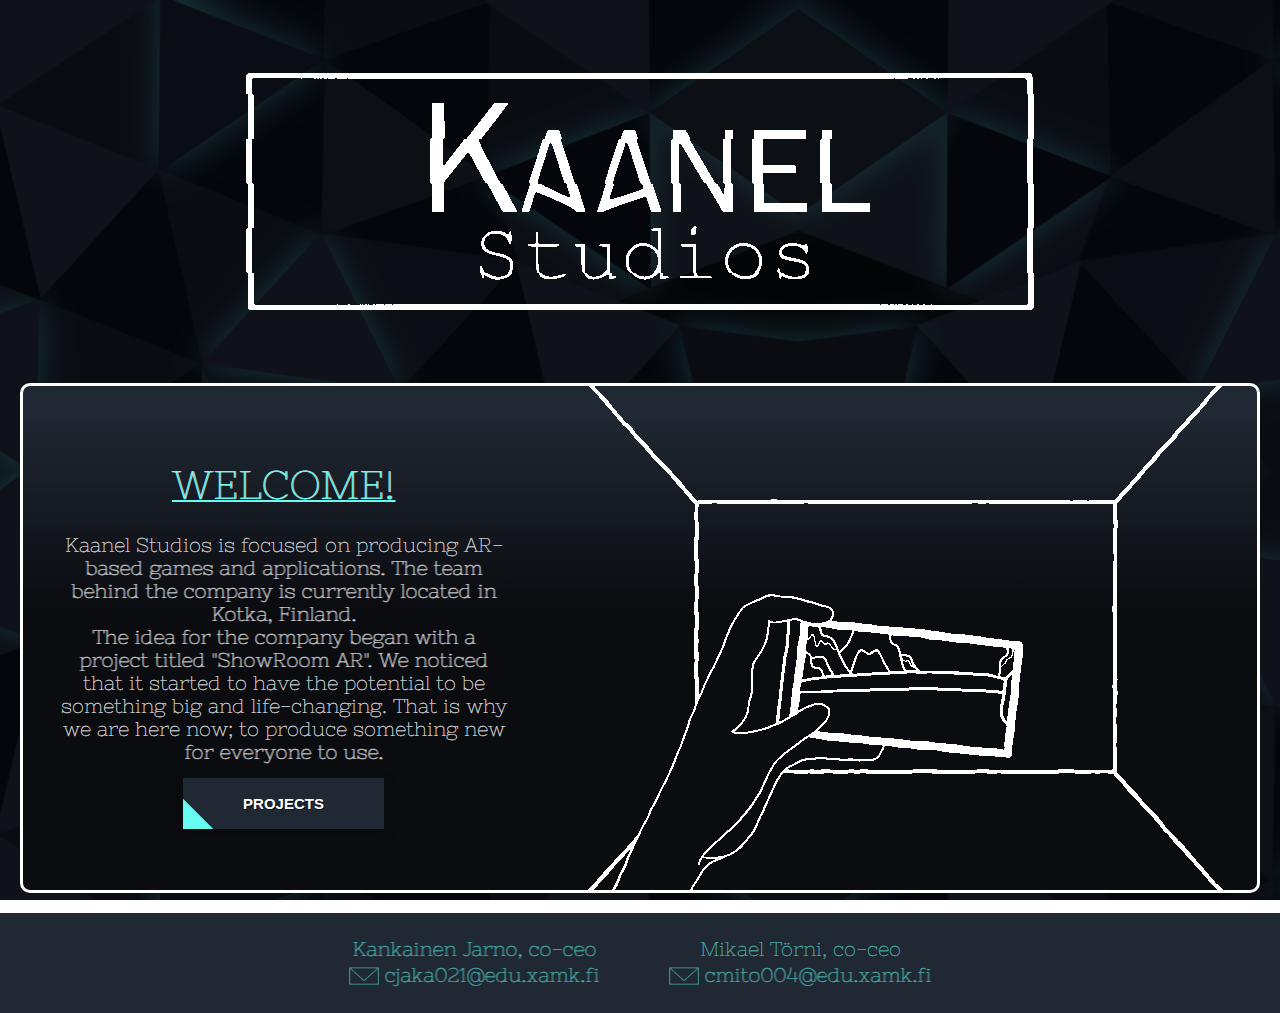
==== index.html @ 5e87549d "Initial commit" ====
<!DOCTYPE html>
<html lang="en">
<head>
    <meta charset="UTF-8">
    <meta http-equiv="X-UA-Compatible" content="IE=edge">
    <meta name="viewport" content="width=device-width, initial-scale=1.0">
    <meta http-equiv="ScreenOrientation" content="autoRotate:disabled">

    <link rel=stylesheet type="text/css" href="CSS/style.css"> 

    <title>Kaanel Studios Website</title>
</head>
<body>
    <!--Holds all site elements-->
    <div id="page-wrapper">
        <!--Holds all header elements (logo, the navigation button(s))-->
        <header id="header-wrapper">
            <!--Holds the logo image-->
            <div id="header-logo-wrapper">
                <img src="IMAGES/Company_Title_TransprntWhite.gif" alt="Company Logo" class="titleGIF">
            </div>
        </header>
        <!--Main content of the page-->
        <div id="content-wrapper">
            <div id="about-wrapper">
                <!--Short description of the company-->
                <div id="about-text-wrapper">
                    <h1>WELCOME!</h1>
                    Kaanel Studios is focused on producing AR-based games and applications. The team behind the company is currently located in Kotka, Finland.
                    <br>The idea for the company began with a project titled "ShowRoom AR". We noticed that it started to have
                    the potential to be something big and life-changing. That is why we are here now; to produce something
                    new for everyone to use.
                </div>
                <!-- Projects button, takes to overall projects page-->
                <div id="navigation-button-wrapper">
                    <nav>
                        <a href="projects.html"><button class="navigation-button"><span>PROJECTS</span></button></a>
                    </nav>
                </div>
            </div>
            <!--Holds the animated gif-->
            <div id="ar-gif-holder">
                <img src="IMAGES/AR_Gif.gif" alt="AR Gif" class="ArGIF">
            </div>
        </div>
        <!-- Footer -->
        <footer>
            <div id="contact-text-wrapper">        
                <div class="contact-info-holder">
                    <div> Kankainen Jarno, co-ceo</div>
                    <div class="email-info-holder">
                        <div class="email-icon-image">
                            <img src="IMAGES/Email_Icon.png" alt="Email Icon" class="responsive">
                        </div>
                        <div>cjaka021@edu.xamk.fi</div>
                    </div> 
                </div>
                <div class="contact-info-holder">
                    <div> Mikael Törni, co-ceo</div>
                    <div class="email-info-holder">
                        <div class="email-icon-image">
                            <img src="IMAGES/Email_Icon.png" alt="Email Icon" class="responsive">
                        </div>
                        <div>cmito004@edu.xamk.fi</div>
                    </div> 
                </div>
            </div>
        </footer>
    </div>
</body>
</html>
---- CSS/style.css ----
/* I want to formally apologize to anyone who has to work with this in the future.
I am merely a first year game programming student with no web-dev experience,
have mercy and don't judge too hard. With love, Kristin */

@font-face {
	font-family: nixeOne;
	src: url(../FONTS/NixieOne-Regular.ttf);
}
/* Extra small devices (phones,600px and down) */
@media only screen and (max-width:600px) {
	h1{
		color: #66FCF1;
		font-weight:lighter;
		text-decoration: underline;
		text-decoration-thickness: 2px;
	}
	body {
		min-height:100vh;
		margin:auto;
	}
	/* Holds all site elements */
	#page-wrapper {
		display:flex;
		flex-direction:column;
		background-image: url(../IMAGES/bg_image_emmission_bigger_phone.png);
		background-size: contain;
		overflow-x:hidden;
	}
	/* Holds header elements */
	/* Note that negative margins have been used to overlap elements*/
	/* This is because the title gif is too big,and I wasn't able to fix it easily */
	#header-wrapper {
		display:flex;
		flex-direction:column;
		margin-top:-20px;
	}
	#header-logo-wrapper,#ar-gif-holder {
		display:flex;
		justify-content:center;
		height: auto;
	}
	#content-wrapper, .project-holder, .project-intro-section {
		display:flex;
		flex-direction:column;
		margin:-40px 20px 20px 20px;
		border:3px solid #ffffff;
		border-radius:10px;
		background: rgb(32,40,51);
		background: linear-gradient(180deg, rgba(32,40,51,1) 5%, rgba(11,12,16,1) 44%);
	}
	#about-text-wrapper, .project-section, .project-intro-section, .project-text {
		font-family:nixeOne;
		font-weight: bolder;
		text-shadow: .5px 0 0 #ffffff;
		color:rgb(255, 255, 255);
		text-align:center;
		font-weight:400;
		margin:10px 10px 10px 10px;
	}
	.project-text{
		font-size: 20px;
		margin: 15px;
	}
	#project-wrapper{
		margin-top: -50px;
	}
	#about-button-wrapper {
		display:flex;
		justify-content: center;
	}
	/* Making elements like images responsive */
	.responsive, .responsive-image, .showcase {
		width:100%;
		height:auto;
	}
	.titleGIF {
		display:block;
		min-width:125%;
	}
	.ArGIF {
		display:block;
		min-width: 110%;
	}
	/* Same here with the negative margins thing mentioed above */
	#navigation-button-wrapper {
		display:flex;
		flex-direction:row;
		justify-content:center;
	}
	/* The only button desing in the current website */
	.navigation-button {
		border: none;
		display: block;
		text-align: center;
		cursor: pointer;
		text-transform: uppercase;
		outline: none;
		overflow: hidden;
		position: relative;
		color: #fff;
		text-shadow: 1px 1px #0B0C10;
		font-weight: 700;
		font-size: 15px;
		background-color: #202833;
		padding: 17px 60px;
		margin: 0 auto;
		margin-bottom: 25px;
		box-shadow: 0 5px 15px rgba(0,0,0,0.20);
	}
	a:link {
		text-decoration: none;
	}
	.navigation-button span {
		position: relative;
		z-index: 1;
	}
	.navigation-button:after {
		content: "";
		position: absolute;
		left: 0;
		top: 0;
		height: 490%;
		width: 140%;
		background: #66FCF1;
		-webkit-transition: all .5s ease-in-out;
		transition: all .5s ease-in-out;
		-webkit-transform: translateX(-98%) translateY(-25%) rotate(45deg);
		transform: translateX(-98%) translateY(-25%) rotate(45deg);
	}
	.navigation-button:hover:after {
		-webkit-transform: translateX(-9%) translateY(-25%) rotate(45deg);
		transform: translateX(-9%) translateY(-25%) rotate(45deg);
	}
	/* Footer stuff */
	footer {
		display:flex;
		justify-content:center;
		min-height:100px;
		margin-top:auto;
		background-color:#202833;
	}
	#page-title {
		font-family:nixeOne;
		font-weight: bolder;
		text-shadow: .5px 0 0 #ffffff;
		color:antiquewhite;
		align-self:center;
		font-size:10vw;
		margin-top:-40px;
	}
	#contact-text-wrapper {
		font-family:nixeOne;
		color:#fff;
		text-shadow: .5px 0 0 #ffffff;
		font-size:20px;
		text-align:center;
		display: flex;
		flex-direction: column;
		margin: 10px;
		gap: 20px;
	}
	.contact-info-holder{
		color: #46A2A1;
		text-shadow: .5px 0 0 #46A2A1;
		margin: 0 auto;
		align-self: center;
	}
	.email-info-holder{
		margin-top: 3px;
		display: flex;
		flex-direction: row;
		gap: 5px;
	}
	.email-icon-image{
		width: 30px;
		margin-top: 3px;
	}
	#projects-wrapper
	{
		display: flex;
		flex-direction: column;
		gap: 60px;
	}
	.project-image-wrapper {
		min-width:30vh;
	}
	#project-media-wrapper {
		display:flex;
		flex-direction:column;
		gap:10px;
		margin:10px;
	}
	.project-info-wrapper {
		margin: 20px;
	}
	.project-images {
		margin: 25px;
		display:flex;
		flex-direction:column;
		align-items:center;
		gap:15px;
	}
	.game-logo{
		max-width: 100%;
		max-height: 100%;
		align-self: center;
		margin: 10px;
	}
	.logo-responsive{
		width: 100%;
		height:auto;
	}
	.project-section-1, .project-section-2{
		margin: 20px;
		border:3px solid #ffff;
		border-radius:10px;
		/* A bg color for the content window */
		background: linear-gradient(180deg, rgba(32,40,51,1) 5%, rgba(11,12,16,1) 44%);
	}
}
/* Small devices (portrait tablets and large phones,600px and up) */
@media only screen and (min-width:600px) {
	h1{
		color: #66FCF1;
		font-weight:lighter;
		text-decoration: underline;
		text-decoration-thickness: 2px;
	}
	body {
		min-height:100vh;
		margin:auto;
	}
	/* Holds all site elements */
	#page-wrapper {
		display:flex;
		flex-direction:column;
		background-image: url(../IMAGES/bg_image_emmission_bigger_phone.png);
		background-size: contain;
		overflow-x:hidden;
	}
	/* Holds header elements */
	/* Note that negative margins have been used to overlap elements*/
	/* This is because the title gif is too big,and I wasn't able to fix it easily */
	#header-wrapper {
		display:flex;
		flex-direction:column;
		margin-top:-20px;
	}
	#header-logo-wrapper,#ar-gif-holder {
		display:flex;
		justify-content:center;
		height: auto;
	}
	#content-wrapper, .project-holder, .project-intro-section {
		display:flex;
		flex-direction:column;
		margin:-40px 20px 20px 20px;
		border:3px solid #ffffff;
		border-radius:10px;
		background: rgb(32,40,51);
		background: linear-gradient(180deg, rgba(32,40,51,1) 5%, rgba(11,12,16,1) 44%);
	}
	#about-text-wrapper, .project-section, .project-intro-section, .project-text {
		font-family:nixeOne;
		font-weight: bolder;
		text-shadow: .5px 0 0 #ffffff;
		color:rgb(255, 255, 255);
		text-align:center;
		font-weight:400;
		margin:10px 10px 10px 10px;
	}
	.project-text{
		font-size: 20px;
		margin: 15px;
	}
	#project-wrapper{
		margin-top: -50px;
	}
	#about-button-wrapper {
		display:flex;
		justify-content: center;
	}
	/* Making elements like images responsive */
	.responsive, .responsive-image, .showcase {
		width:100%;
		height:auto;
	}
	.titleGIF {
		display:block;
		min-width:125%;
	}
	.ArGIF {
		display:block;
		min-width: 110%;
	}
	/* Same here with the negative margins thing mentioed above */
	#navigation-button-wrapper {
		display:flex;
		flex-direction:row;
		justify-content:center;
	}
	/* The only button desing in the current website */
	.navigation-button {
		border: none;
		display: block;
		text-align: center;
		cursor: pointer;
		text-transform: uppercase;
		outline: none;
		overflow: hidden;
		position: relative;
		color: #fff;
		text-shadow: 1px 1px #0B0C10;
		font-weight: 700;
		font-size: 15px;
		background-color: #202833;
		padding: 17px 60px;
		margin: 0 auto;
		margin-bottom: 25px;
		box-shadow: 0 5px 15px rgba(0,0,0,0.20);
	}
	a:link {
		text-decoration: none;
	}
	.navigation-button span {
		position: relative;
		z-index: 1;
	}
	.navigation-button:after {
		content: "";
		position: absolute;
		left: 0;
		top: 0;
		height: 490%;
		width: 140%;
		background: #66FCF1;
		-webkit-transition: all .5s ease-in-out;
		transition: all .5s ease-in-out;
		-webkit-transform: translateX(-98%) translateY(-25%) rotate(45deg);
		transform: translateX(-98%) translateY(-25%) rotate(45deg);
	}
	.navigation-button:hover:after {
		-webkit-transform: translateX(-9%) translateY(-25%) rotate(45deg);
		transform: translateX(-9%) translateY(-25%) rotate(45deg);
	}
	/* Footer stuff */
	footer {
		display:flex;
		justify-content:center;
		min-height:100px;
		margin-top:auto;
		background-color:#202833;
	}
	#page-title {
		font-family:nixeOne;
		font-weight: bolder;
		text-shadow: .5px 0 0 #ffffff;
		color:antiquewhite;
		align-self:center;
		font-size:10vw;
		margin-top:-40px;
	}
	#contact-text-wrapper {
		font-family:nixeOne;
		color:#fff;
		text-shadow: .5px 0 0 #ffffff;
		font-size:20px;
		text-align:center;
		display: flex;
		flex-direction: column;
		margin: 10px;
		gap: 20px;
	}
	.contact-info-holder{
		color: #46A2A1;
		text-shadow: .5px 0 0 #46A2A1;
		margin: 0 auto;
		align-self: center;
	}
	.email-info-holder{
		margin-top: 3px;
		display: flex;
		flex-direction: row;
		gap: 5px;
	}
	.email-icon-image{
		width: 30px;
		margin-top: 3px;
	}
	#projects-wrapper
	{
		display: flex;
		flex-direction: column;
		gap: 60px;
	}
	.project-image-wrapper {
		min-width:30vh;
	}
	#project-media-wrapper {
		display:flex;
		flex-direction:column;
		gap:10px;
		margin:10px;
	}
	.project-info-wrapper {
		margin: 20px;
	}
	.project-images {
		margin: 25px;
		display:flex;
		flex-direction:column;
		align-items:center;
		gap:15px;
	}
	.game-logo{
		max-width: 100%;
		max-height: 100%;
		align-self: center;
		margin: 10px;
	}
	.logo-responsive{
		/* width: 100%; */
		height:auto;
	}
	.project-section-1, .project-section-2{
		margin: 20px;
		border:3px solid #ffff;
		border-radius:10px;
		/* A bg color for the content window */
		background: linear-gradient(180deg, rgba(32,40,51,1) 5%, rgba(11,12,16,1) 44%);
	}
}
/* Medium devices (landscape tablets,768px and up) */
@media only screen and (min-width:768px) {
	h1{
		color: #66FCF1;
		font-weight: bolder;
		text-decoration: underline;
		text-decoration-thickness: 2px;
	}
	body {
		min-height:100vh;
		margin:auto;
	}
	h1 {
		margin-top: 0;
	}
	/* Holds all site elements */
	#page-wrapper {
		display:flex;
		flex-direction:column;
		background-image: url(../IMAGES/bg_image_emmission_bigger.png);
		background-repeat: no-repeat;
		background-size: cover;
		background-attachment: fixed;
		min-height:100vh;
		overflow-x:hidden;
	}
	#header-wrapper {
		display:flex;
		flex-direction:column;
		margin-top:-20px;
	}
	#header-logo-wrapper,#ar-gif-holder {
		display:flex;
		justify-content:center;
		height: auto;
	}
	#ar-gif-holder{
		border:2px solid #ffff;
		margin: 10px;
		border-radius:10px;
	}
	#content-wrapper, .project-holder, .project-intro-section{
		display:flex;
		flex-direction:row;
		margin:-100px 20px 20px 20px;
		border:3px solid #ffff;
		border-radius:10px;
		/* A bg color for the content window */
		background: linear-gradient(180deg, rgba(32,40,51,1) 5%, rgba(11,12,16,1) 44%);
	}
	#content-wrapper{
		flex-direction: column;
	}
	#project-wrapper{
		flex-direction: column;
		margin-top: -100px;
	}
	#about-wrapper {
		display:flex;
		align-items:center;
		flex-direction: column;
		justify-content: center;
		margin: 20px;
	}
	#about-text-wrapper, .project-intro-section, .project-text{
		font-family:nixeOne;
		font-weight: bolder;
		text-shadow: .5px 0 0 #C5C6C8;
		color: #C5C6C8;
		text-align:center;
		font-weight:200;
		font-size:20px;
		margin:10px 10px 10px 10px;
		padding: 5px;
		
	}
	.responsive {
		width:100%;
		height:auto;
	}
	.logo-responsive{
		height:auto;
	}
	.responsive-image{
		width:50%;
		height:auto;
	}
	.showcase{
		height: auto;
		width: 20%;
	}
	.titleGIF {
		display:block;
		min-width:60%;
		margin-top:-80px;
	}
	.ArGIF {
		display:block;
		min-width: 40%;
	}
	#navigation-button-wrapper {
		display:flex;
		flex-direction:row;
		justify-content:center;
	}
	.navigation-button {
		border: none;
		display: block;
		text-align: center;
		cursor: pointer;
		text-transform: uppercase;
		outline: none;
		overflow: hidden;
		position: relative;
		color: #fff;
		text-shadow: 1px 1px #0B0C10;
		font-weight: 700;
		font-size: 15px;
		background-color: #202833;
		padding: 17px 60px;
		margin: 0 auto;
		box-shadow: 0 5px 15px rgba(0,0,0,0.20);
	}
	a:link {
		text-decoration: none;
	}
	a:hover { 
		color: #fff;
	}
	.navigation-button span {
		position: relative;
		z-index: 1;
	}
	.navigation-button:after {
		content: "";
		position: absolute;
		left: 0;
		top: 0;
		height: 490%;
		width: 140%;
		background: #66FCF1;
		-webkit-transition: all .5s ease-in-out;
		transition: all .5s ease-in-out;
		-webkit-transform: translateX(-98%) translateY(-25%) rotate(45deg);
		transform: translateX(-98%) translateY(-25%) rotate(45deg);
	}
	.navigation-button:hover:after {
		-webkit-transform: translateX(-9%) translateY(-25%) rotate(45deg);
		transform: translateX(-9%) translateY(-25%) rotate(45deg);
	}
	footer {
		display:flex;
		justify-content:center;
		min-height:100px;
		margin-top:auto;
		background-color:#202833;
	}
	#page-title {
		font-family:nixeOne;
		color:#fff;
		text-shadow: .5px 0 0 #ffffff;
		font-weight: bolder;
		align-self:center;
		font-size:5vw;
		margin-top:-120px;
		margin-bottom: 30px;
	}
	#contact-text-wrapper{
		font-family:nixeOne;
		color:#fff;
		text-shadow: .5px 0 0 #ffffff;
		font-size:20px;
		text-align:center;
		display: flex;
		flex-direction: row;
		margin: 0 auto;
		gap: 70px;
	}
	.contact-info-holder{
		color: #46A2A1;
		text-shadow: .5px 0 0 #46A2A1;
		margin: 0 auto;
		align-self: center;
	}
	.email-info-holder{
		margin-top: 3px;
		display: flex;
		flex-direction: row;
		gap: 5px;
	}
	.email-icon-image{
		width: 30px;
		margin-top: 3px;
	}
	#projects-wrapper
	{
		display: flex;
		flex-direction: column;
		gap: 100px;
	}
	.game-logo-holder{
		min-width: 20%;
		max-height: 100%;
		align-self: center;
		
	}
	.project-intro-section, .project-images {
		display:flex;
		flex-direction:row;
		align-items:center;
	}	
	.project-images{
		gap: 40px;
		justify-content: center;
		margin: 60px;
	}
	.project-text{
		font-size: 20px;
		align-self: center;
		margin: 10px;
	}
	.project-section-1, .project-section-2{
		display: flex;
		flex-direction: column;
		margin: 50px;
		border:3px solid #ffff;
		border-radius:10px;
		/* A bg color for the content window */
		background: linear-gradient(180deg, rgba(32,40,51,1) 5%, rgba(11,12,16,1) 44%);
	}
}
/* Large devices (laptops/desktops,992px and up) */
@media only screen and (min-width:1034px) {
	h1{
		color: #66FCF1;
		font-weight: bolder;
		text-decoration: underline;
		text-decoration-thickness: 2px;
	}
	body {
		min-height:100vh;
		margin:auto;
	}
	h1 {
		margin-top: 0;
	}
	/* Holds all site elements */
	#page-wrapper {
		display:flex;
		flex-direction:column;
		background-image: url(../IMAGES/bg_image_emmission_bigger.png);
		background-repeat: no-repeat;
		background-size: cover;
		background-attachment: fixed;
		min-height:100vh;
		overflow-x:hidden;
	}
	#header-wrapper {
		display:flex;
		flex-direction:column;
		margin-top:-20px;
	}
	#header-logo-wrapper,#ar-gif-holder {
		display:flex;
		justify-content:center;
	}
	#ar-gif-holder{
		border: none;
		margin: 0px;
		border-radius: 0px;
	}
	#content-wrapper, .project-holder, .project-intro-section{
		display:flex;
		flex-direction:row;
		margin:-100px 20px 20px 20px;
		border:3px solid #ffff;
		border-radius:10px;
		/* A bg color for the content window */
		background: linear-gradient(180deg, rgba(32,40,51,1) 5%, rgba(11,12,16,1) 44%);
	}
	#content-wrapper{
		/* flex-direction: column; */
	}
	#project-wrapper{
		flex-direction: column;
		margin-top: -100px;
	}
	#about-wrapper {
		display:flex;
		align-items:center;
		flex-direction: column;
		justify-content: center;
	}
	#about-text-wrapper, .project-intro-section, .project-text{
		font-family:nixeOne;
		font-weight: bolder;
		text-shadow: .5px 0 0 #C5C6C8;
		color: #C5C6C8;
		text-align:center;
		font-weight:200;
		font-size:20px;
		margin:10px 10px 10px 10px;
		padding: 5px;
		
	}
	.responsive {
		width:100%;
		height:auto;
	}
	.logo-responsive{
		height:auto;
	}
	.responsive-image{
		width:50%;
		height:auto;
	}
	.showcase{
		height: auto;
		width: 20%;
	}
	.titleGIF {
		display:block;
		min-width:60%;
		margin-top:-80px;
	}
	.ArGIF {
		display:block;
		min-width: 40%;
	}
	#navigation-button-wrapper {
		display:flex;
		flex-direction:row;
		justify-content:center;
	}
	.navigation-button {
		border: none;
		display: block;
		text-align: center;
		cursor: pointer;
		text-transform: uppercase;
		outline: none;
		overflow: hidden;
		position: relative;
		color: #fff;
		text-shadow: 1px 1px #0B0C10;
		font-weight: 700;
		font-size: 15px;
		background-color: #202833;
		padding: 17px 60px;
		margin: 0 auto;
		box-shadow: 0 5px 15px rgba(0,0,0,0.20);
	}
	a:link {
		text-decoration: none;
	}
	a:hover { 
		color: #fff;
	}
	.navigation-button span {
		position: relative;
		z-index: 1;
	}
	.navigation-button:after {
		content: "";
		position: absolute;
		left: 0;
		top: 0;
		height: 490%;
		width: 140%;
		background: #66FCF1;
		-webkit-transition: all .5s ease-in-out;
		transition: all .5s ease-in-out;
		-webkit-transform: translateX(-98%) translateY(-25%) rotate(45deg);
		transform: translateX(-98%) translateY(-25%) rotate(45deg);
	}
	.navigation-button:hover:after {
		-webkit-transform: translateX(-9%) translateY(-25%) rotate(45deg);
		transform: translateX(-9%) translateY(-25%) rotate(45deg);
	}
	footer {
		display:flex;
		justify-content:center;
		min-height:100px;
		margin-top:auto;
		background-color:#202833;
	}
	#page-title {
		font-family:nixeOne;
		color:#fff;
		text-shadow: .5px 0 0 #ffffff;
		font-weight: bolder;
		align-self:center;
		font-size:5vw;
		margin-top:-120px;
		margin-bottom: 30px;
	}
	#contact-text-wrapper{
		font-family:nixeOne;
		color:#fff;
		text-shadow: .5px 0 0 #ffffff;
		font-size:20px;
		text-align:center;
		display: flex;
		flex-direction: row;
		margin: 0 auto;
		gap: 70px;
	}
	.contact-info-holder{
		color: #46A2A1;
		text-shadow: .5px 0 0 #46A2A1;
		margin: 0 auto;
		align-self: center;
	}
	.email-info-holder{
		margin-top: 3px;
		display: flex;
		flex-direction: row;
		gap: 5px;
	}
	.email-icon-image{
		width: 30px;
		margin-top: 3px;
	}
	#projects-wrapper
	{
		display: flex;
		flex-direction: column;
		gap: 100px;
	}
	.game-logo-holder{
		min-width: 20%;
		max-height: 100%;
		align-self: center;
		
	}
	.project-intro-section, .project-images {
		display:flex;
		flex-direction:row;
		align-items:center;
	}	
	.project-images{
		gap: 40px;
		justify-content: center;
		margin: 60px;
	}
	.project-text{
		font-size: 20px;
		align-self: center;
		margin: 10px;
	}
	.project-section-1, .project-section-2{
		display: flex;
		flex-direction: row;
		margin: 50px;
		border:3px solid #ffff;
		border-radius:10px;
		/* A bg color for the content window */
		background: linear-gradient(180deg, rgba(32,40,51,1) 5%, rgba(11,12,16,1) 44%);
	}
}
/* Extra large devices (large laptops and desktops,1200px and up) */

/* This is empty for now,
I am leaving it here in case this needs to change in the future.*/
@media only screen and (min-width:1200px) {
	
}
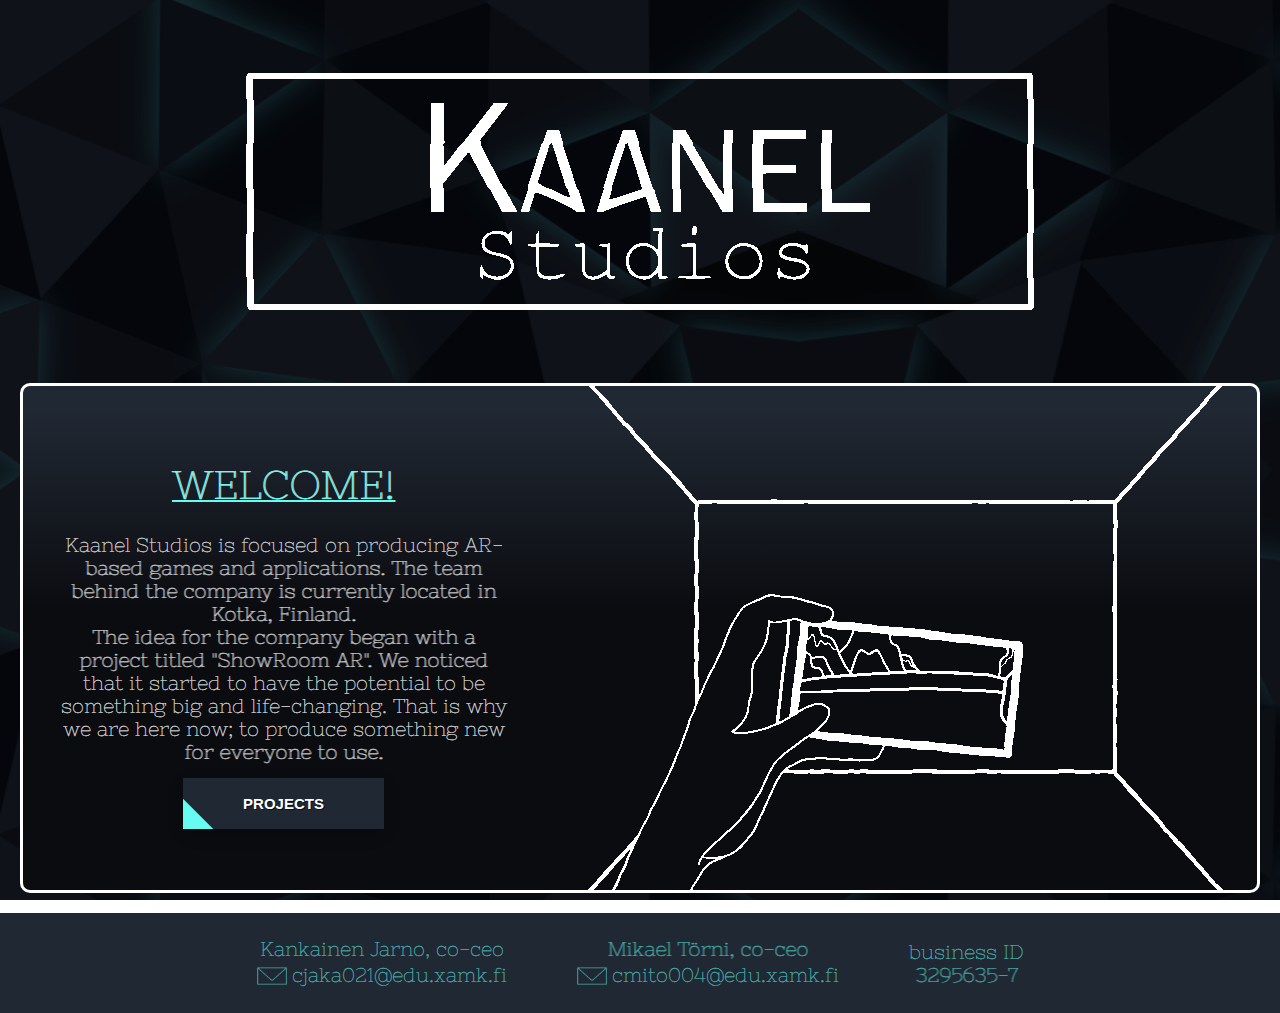
==== commit 0d7ae69c: "Added business id and founder text" ====
--- a/index.html
+++ b/index.html
@@ -64,6 +64,10 @@
                         <div>cmito004@edu.xamk.fi</div>
                     </div> 
                 </div>
+                <div class="contact-info-holder">
+                    <div>business ID</div>
+                    <div>3295635-7</div>
+                </div>
             </div>
         </footer>
     </div>
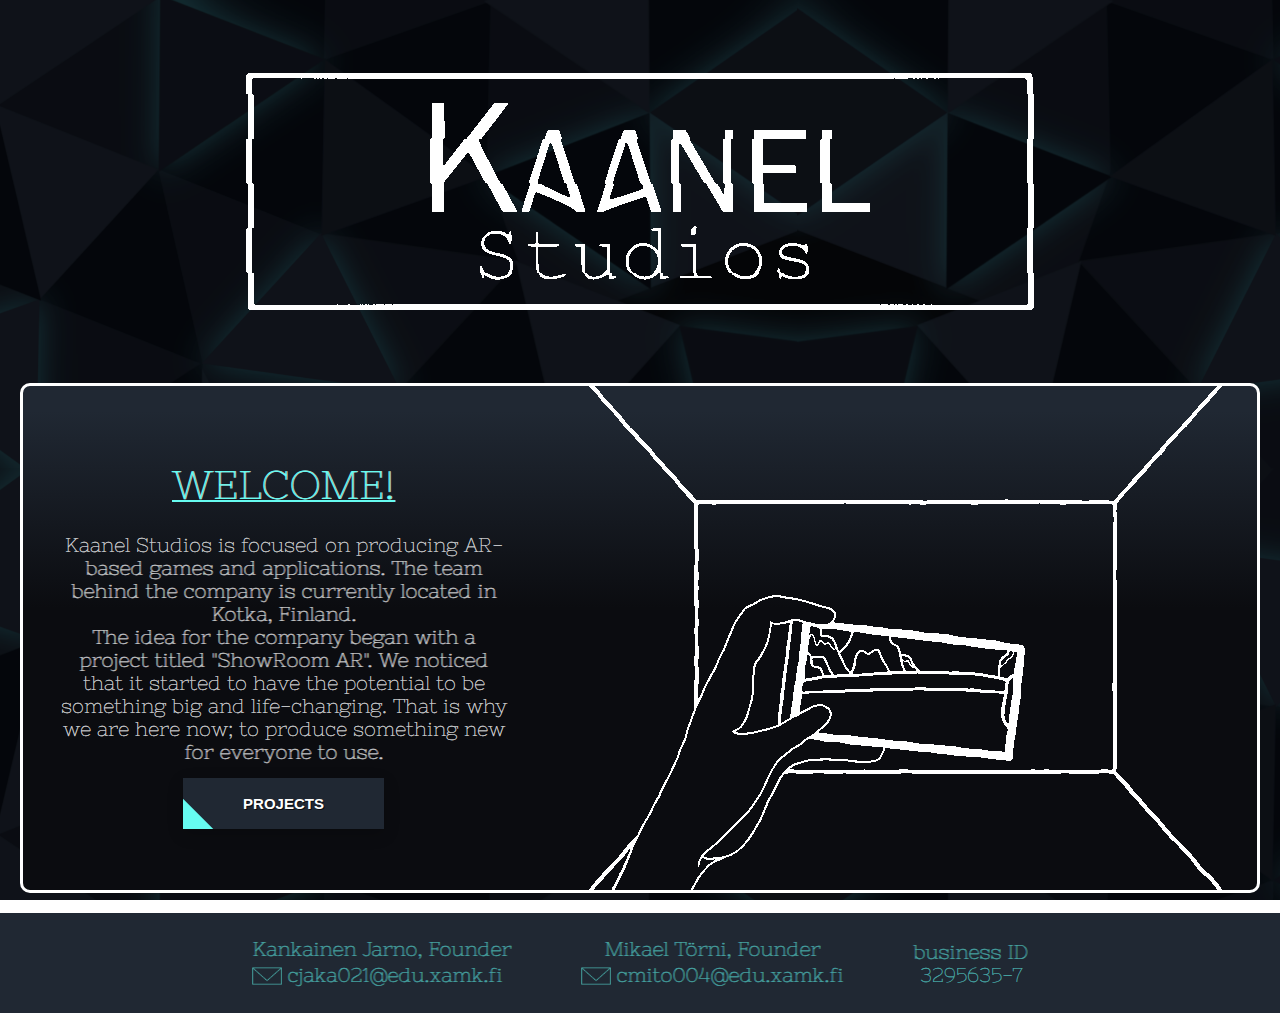
==== commit c1c23654: "Fix co-ceo->Founder in the index.html" ====
--- a/index.html
+++ b/index.html
@@ -47,7 +47,7 @@
         <footer>
             <div id="contact-text-wrapper">        
                 <div class="contact-info-holder">
-                    <div> Kankainen Jarno, co-ceo</div>
+                    <div> Kankainen Jarno, Founder</div>
                     <div class="email-info-holder">
                         <div class="email-icon-image">
                             <img src="IMAGES/Email_Icon.png" alt="Email Icon" class="responsive">
@@ -56,7 +56,7 @@
                     </div> 
                 </div>
                 <div class="contact-info-holder">
-                    <div> Mikael Törni, co-ceo</div>
+                    <div> Mikael Törni, Founder</div>
                     <div class="email-info-holder">
                         <div class="email-icon-image">
                             <img src="IMAGES/Email_Icon.png" alt="Email Icon" class="responsive">
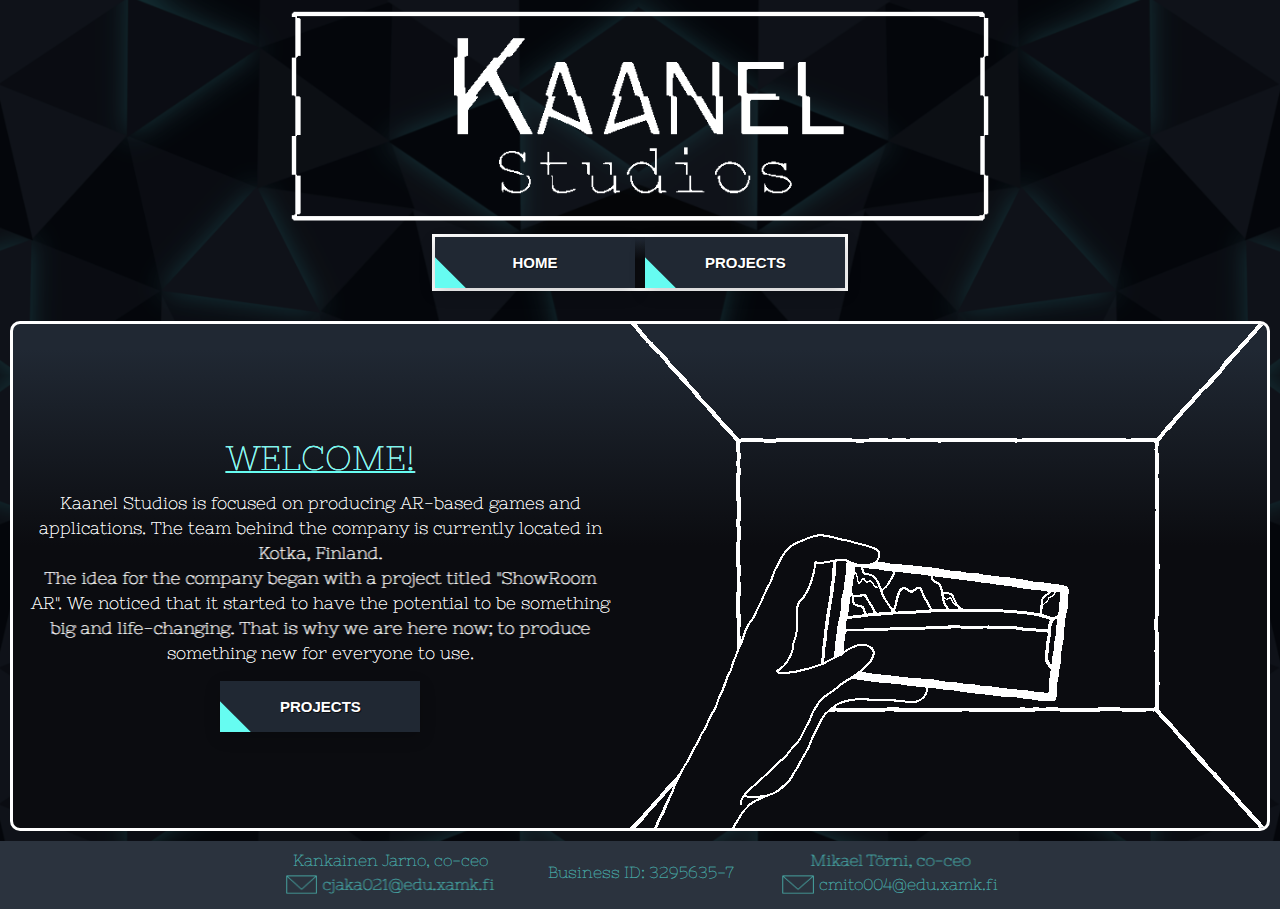
==== commit f9c3e0fc: "New Website with hamburger" ====
--- a/index.html
+++ b/index.html
@@ -1,75 +1,111 @@
 <!DOCTYPE html>
 <html lang="en">
-<head>
-    <meta charset="UTF-8">
-    <meta http-equiv="X-UA-Compatible" content="IE=edge">
-    <meta name="viewport" content="width=device-width, initial-scale=1.0">
-    <meta http-equiv="ScreenOrientation" content="autoRotate:disabled">
-
-    <link rel=stylesheet type="text/css" href="CSS/style.css"> 
-
-    <title>Kaanel Studios Website</title>
-</head>
-<body>
-    <!--Holds all site elements-->
-    <div id="page-wrapper">
-        <!--Holds all header elements (logo, the navigation button(s))-->
-        <header id="header-wrapper">
-            <!--Holds the logo image-->
-            <div id="header-logo-wrapper">
-                <img src="IMAGES/Company_Title_TransprntWhite.gif" alt="Company Logo" class="titleGIF">
+   <head>
+      <meta charset="UTF-8">
+      <meta http-equiv="X-UA-Compatible" content="IE=edge">
+      <meta name="viewport" content="width=device-width, initial-scale=1.0">
+      <meta http-equiv="ScreenOrientation" content="autoRotate:disabled">
+      <link rel=stylesheet type="text/css" href="CSS/styles.css">
+      <title>Kaanel Studios Website</title>
+   </head>
+   <body>
+      <!-- Holds all the content of the page -->
+      <div id="page-content">
+         <div id="main">
+            <!-- Holds the header elements of the page -->
+            <div id="header-content">
+               <!-- Holds the logo GIF -->
+               <div id="logo-container">
+                  <img src="IMAGES/Company_Title_TransprntWhite.gif" alt="Company Title Gif">
+               </div>
             </div>
-        </header>
-        <!--Main content of the page-->
-        <div id="content-wrapper">
-            <div id="about-wrapper">
-                <!--Short description of the company-->
-                <div id="about-text-wrapper">
-                    <h1>WELCOME!</h1>
-                    Kaanel Studios is focused on producing AR-based games and applications. The team behind the company is currently located in Kotka, Finland.
-                    <br>The idea for the company began with a project titled "ShowRoom AR". We noticed that it started to have
-                    the potential to be something big and life-changing. That is why we are here now; to produce something
-                    new for everyone to use.
+            <!-- Holds navigation content -->
+            <div id="navigation-bar">
+               <!-- Holds burger menu content -->
+               <div id="burger-menu">
+                  <!-- Burger menu button -->
+                  <button class="burger-button">
+                     <p>≡</p>
+                  </button>
+                  <!-- Holds dropdown elements -->
+                  <div id="dropdown-content">
+                     <a href="index.html">HOME</a> 
+                     <a href="projects.html">PROJECTS</a>
+                  </div>
+               </div>
+               <!-- Holds navigation buttons when screen resolution is larger -->
+               <div id="navigation-buttons-holder">
+                  <a href="index.html"><button class="navigation-button"><span>HOME</span></button></a>
+                  <a href="projects.html"><button class="navigation-button"><span>PROJECTS</span></button></a>
+               </div>
+            </div>
+            <!-- Holds the about info of the company and related media -->
+            <div id="about-container">
+                <div id="left-side">
+                    <!-- Holds the about text -->
+                    <div class="text-container">
+                       <h1>WELCOME!</h1>
+                       Kaanel Studios is focused on producing AR-based games and applications. The team behind the company is currently located in Kotka, Finland.
+                       <br>The idea for the company began with a project titled "ShowRoom AR". We noticed that it started to have
+                       the potential to be something big and life-changing. That is why we are here now; to produce something
+                       new for everyone to use.
+                    </div>
+                    <!-- Holds navigation button to Projects -->
+                    <div id="navigation-button-wrapper">
+                       <nav>
+                          <a href="projects.html"><button class="navigation-button"><span>PROJECTS</span></button></a>
+                       </nav>
+                    </div>
                 </div>
-                <!-- Projects button, takes to overall projects page-->
-                <div id="navigation-button-wrapper">
-                    <nav>
-                        <a href="projects.html"><button class="navigation-button"><span>PROJECTS</span></button></a>
-                    </nav>
-                </div>
+               <!-- Holds the AR GIF -->
+               <div class="image-container">
+                  <img src="IMAGES/AR_Gif.gif" alt="AR Gif">
+               </div>
             </div>
-            <!--Holds the animated gif-->
-            <div id="ar-gif-holder">
-                <img src="IMAGES/AR_Gif.gif" alt="AR Gif" class="ArGIF">
+         </div>
+         <!-- Holds the footer elements of the page -->
+         <div id="footer-content">
+            <div id="footer-information">
+               <!-- Holds footer info -->
+               <div class="footer-info-content">
+                  <!-- Holds top half of info -->
+                  <div class="info-top">
+                     Kankainen Jarno, co-ceo
+                  </div>
+                  <!-- Holds bottom half of info -->
+                  <div class="info-bottom">
+                     <!-- Holds info icon(s) -->
+                     <div class="icon-container">
+                        <img src="IMAGES/Email_Icon_Even_Smaller.png" alt="Email Icon">
+                     </div>
+                     <!-- Holds info text -->
+                     <div class="info-text-container">
+                        cjaka021@edu.xamk.fi
+                     </div>
+                  </div>
+               </div>
+               <div class="footer-info-content">
+                <div class="info-bottom">
+                    <div class="info-text-container">
+                        Business ID: 3295635-7
+                     </div>
+                 </div>
+             </div>
+               <div class="footer-info-content">
+                  <div class="info-top">
+                     Mikael Törni, co-ceo
+                  </div>
+                  <div class="info-bottom">
+                     <div class="icon-container">
+                        <img src="IMAGES/Email_Icon_Even_Smaller.png" alt="Email Icon">
+                     </div>
+                     <div class="info-text-container">
+                        cmito004@edu.xamk.fi
+                     </div>
+                  </div>
+               </div>
             </div>
-        </div>
-        <!-- Footer -->
-        <footer>
-            <div id="contact-text-wrapper">        
-                <div class="contact-info-holder">
-                    <div> Kankainen Jarno, Founder</div>
-                    <div class="email-info-holder">
-                        <div class="email-icon-image">
-                            <img src="IMAGES/Email_Icon.png" alt="Email Icon" class="responsive">
-                        </div>
-                        <div>cjaka021@edu.xamk.fi</div>
-                    </div> 
-                </div>
-                <div class="contact-info-holder">
-                    <div> Mikael Törni, Founder</div>
-                    <div class="email-info-holder">
-                        <div class="email-icon-image">
-                            <img src="IMAGES/Email_Icon.png" alt="Email Icon" class="responsive">
-                        </div>
-                        <div>cmito004@edu.xamk.fi</div>
-                    </div> 
-                </div>
-                <div class="contact-info-holder">
-                    <div>business ID</div>
-                    <div>3295635-7</div>
-                </div>
-            </div>
-        </footer>
-    </div>
-</body>
+         </div>
+      </div>
+   </body>
 </html>--- a/CSS/styles.css
+++ b/CSS/styles.css
@@ -0,0 +1,429 @@
+@font-face {
+    font-family: nixeOne;
+    src: url(../FONTS/NixieOne-Regular.ttf);
+}
+html, body {
+    margin: auto;
+    height: 100%;
+    background-color: #2B333E;
+    background-image: url(../IMAGES/bg_image_emmission_bigger_phone.png);
+    background-size: contain;
+}
+/* ---FORMATTING STUFF--- */
+#page-content{
+    display: flex;
+    flex-direction: column;
+    overflow-x: hidden;
+}
+#logo-container{
+    display: flex;
+    justify-content: center;
+    margin: 10px;
+}
+#logo-container > img{
+    width: 100%;
+    max-width: 900px;
+}
+#main{
+    min-height: calc(100vh - 68px);
+}
+#burger-menu{
+    position: relative;
+    display: inline-block;
+}
+.burger-button{
+    height: 50px;
+    width: 150px;
+    position: relative;
+    font-size: 30px;
+    background-color: #202833;
+    border: 2px solid #fff;
+    border-radius: 7px;
+}
+.burger-button > p{
+    margin: 0;
+    position: absolute;
+    top: 50%;
+    left: 50%;
+    transform: translate(-50%, -50%);
+    color: #66FCF1;
+}
+#dropdown-content{
+    display: none;
+    position: relative;
+    background-color: #202833;
+    min-width: 100%;
+    box-shadow: 0px 8px 16px 0px rgba(0,0,0,0.2);
+    z-index: 1;
+    font-family:nixeOne;
+    text-align: center;
+}
+#dropdown-content > a{
+    color: black;
+    padding: 12px 16px;
+    text-decoration: none;
+    display: block;
+    color: #66FCF1;
+    ;
+    text-shadow: 1px 1px #0B0C10;
+    font-weight: 700;
+    font-size: 15px;
+    border-bottom: 2px solid #ffffff;
+}
+#dropdown-content > a:hover {
+    background-color: #0B0C10;
+}
+#burger-menu:hover .burger-button {
+    background-color: #0B0C10;
+}
+#burger-menu:hover #dropdown-content{
+    display: block;
+}
+/* Not to be confused with "navigation-button-wrapper" */
+#navigation-buttons-holder{
+    display: none;
+}
+/* ---LANDING PAGE--- */
+#about-container{
+    display:flex;
+    flex-direction:column;
+    margin: 10px;
+    border:3px solid #ffffff;
+    border-radius:10px;
+    background: linear-gradient(180deg, rgba(32,40,51,1) 5%, rgba(11,12,16,1) 44%);
+    overflow:hidden;
+}
+#left-side{
+    display: flex;
+    flex-direction: column;
+    justify-content: center;
+}
+.text-container{
+    font-family:nixeOne;
+    color:rgb(255, 255, 255);
+    text-shadow: .5px 0 0 #ffffff;
+    text-align:center;
+    margin: 15px;
+    line-height: 20px;
+    font-weight:400;
+}
+h1{
+    color: #66FCF1;
+    font-weight:lighter;
+    text-decoration: underline;
+    text-decoration-thickness: 2px;
+    margin: 10px;
+    margin-bottom: 20px;
+}
+a:link {
+    text-decoration: none;
+}
+#navigation-bar{
+    display: flex;
+    justify-content: center;
+    margin-bottom: 30px;
+}
+#navigation-button-wrapper{
+    display: flex;
+    justify-content: center;
+}
+#navigation-button-wrapper > nav{
+    width: 200px;
+}
+.navigation-button {
+    width: 200px;
+    border: none;
+    display: block;
+    text-align: center;
+    cursor: pointer;
+    text-transform: uppercase;
+    outline: none;
+    overflow: hidden;
+    position: relative;
+    color: #fff;
+    text-shadow: 1px 1px #0B0C10;
+    font-weight: 700;
+    font-size: 15px;
+    background-color: #202833;
+    padding: 17px 60px;
+    margin: 0 auto;
+    box-shadow: 0 5px 15px rgba(0,0,0,0.20);
+}
+.navigation-button span {
+    position: relative;
+    z-index: 1;
+}
+.navigation-button:after {
+    content: "";
+    position: absolute;
+    left: 0;
+    top: 0;
+    height: 490%;
+    width: 140%;
+    background: #66FCF1;
+    -webkit-transition: all .5s ease-in-out;
+    transition: all .5s ease-in-out;
+    -webkit-transform: translateX(-98%) translateY(-25%) rotate(45deg);
+    transform: translateX(-98%) translateY(-25%) rotate(45deg);
+}
+.navigation-button:hover:after {
+    -webkit-transform: translateX(-9%) translateY(-25%) rotate(45deg);
+    transform: translateX(-9%) translateY(-25%) rotate(45deg);
+}
+.image-container{
+    width: 100%;
+    display: flex;
+    justify-content: center;
+}
+.image-container > img {
+    width: 110vw;
+}
+/* ---PROJECTS PAGE--- */
+#projects-holder{
+    display: flex;
+    flex-direction: column;
+}
+.individual-project-container{
+    border:3px solid #ffffff;
+    border-radius:10px;
+    padding: 5px;
+    background: linear-gradient(180deg, rgba(32,40,51,1) 5%, rgba(11,12,16,1) 44%);
+    margin: 10px;
+}
+.project{
+    display: flex;
+    flex-direction: column;
+    align-items: center;
+    margin: 10px;
+}
+.project-desc-text{
+    font-family:nixeOne;
+    font-weight: bolder;
+    text-shadow: .5px 0 0 #ffffff;
+    color:rgb(255, 255, 255);
+    text-align:center;
+    font-weight:400;
+    margin:10px 0px 20px 0px;
+}
+.project-icon > img{
+    width: 100%;
+    max-width: 350px;
+    max-height: 350px;
+    border-radius: 5px;
+}
+/* ---INDIVIDUAL PROJECT PAGE(S)--- */
+/* ---NOTE > Some elements are direct copies of others, but I am making seperate element containers for them JUST IN CASE!--- */
+#project-holder{
+    display: flex;
+    flex-direction: column;
+}
+.project-container, .project-section-one, .project-section-two{
+    border:3px solid #ffffff;
+    border-radius:10px;
+    padding: 5px;
+    background: linear-gradient(180deg, rgba(32,40,51,1) 5%, rgba(11,12,16,1) 44%);
+    margin: 10px;
+}
+.project-summary{
+    display: flex;
+    flex-direction: column;
+    align-items: center;
+    margin: 10px;
+}
+.project-summary-text, .section-one-text{
+    font-family:nixeOne;
+    font-weight: bolder;
+    text-shadow: .5px 0 0 #ffffff;
+    color:rgb(255, 255, 255);
+    text-align:center;
+    font-weight:400;
+    margin:10px 0px 20px 0px;
+    font-size: 20px;
+    line-height: 25px;
+}
+.project-image > img{
+    width: 100%;
+    max-width: 350px;
+    max-height: 350px;
+    border-radius: 5px;
+}
+.project-section-one{
+    display: flex;
+    flex-direction: column;
+}
+.section-one-images{
+    display: flex;
+    flex-direction: column;
+    justify-content: center;
+    gap: 20px;
+    margin: 10px;
+}
+.section-two-images{
+    display: flex;
+    flex-direction: column;
+    justify-content: center;
+    gap: 20px;
+    margin: 10px;
+}
+/* ---FOOTER--- */
+#footer-content{
+    background-color: #2B333E;
+}
+#footer-information{
+    display: flex;
+    flex-direction: column;
+    align-items: center;
+    margin: 10px;
+    gap: 20px;
+}
+.footer-info-content{
+    width: 200px;
+    display: flex;
+    flex-direction: column;
+    align-items: center;
+    font-family:nixeOne;
+    color: #46A2A1;
+    text-shadow: .5px 0 0 #46A2A1;
+}
+.info-bottom{
+    height: 24px;
+    display: flex;
+    flex-direction: row;
+    justify-content: center;
+    gap: 5px;
+}
+.info-top{
+    height: 24px;
+}
+.icon-container > img{
+    height: 80%;
+}
+/* ---MEDIA SCREENS--- */
+@media only screen and (min-width:640px){
+    #burger-menu{
+        display: none;
+   }
+    #navigation-buttons-holder{
+        display: flex;
+        flex-direction: row;
+        gap: 10px;
+        justify-content: center;
+        border:3px solid #ffffff;
+        background: linear-gradient(180deg, rgba(32,40,51,1) 5%, rgba(11,12,16,1) 44%);
+   }
+    .text-container{
+        font-size: 20px;
+        line-height: 25px;
+   }
+    .project-desc-text{
+        font-size: 20px;
+   }
+    .project-description{
+        font-size: 25px;
+   }
+}
+@media only screen and (min-width:700px){
+    .image-container > img {
+        width: 70vw;
+        margin: 20px;
+        border:2px solid #ffffff;
+        border-radius: 7px;
+   }
+    #footer-information{
+        flex-direction: row;
+        justify-content: center;
+        gap: 50px;
+   }
+    .project-summary{
+        flex-direction: row;
+        gap: 10px;
+   }
+    .project-image > img {
+        width: 200px;
+   }
+    .section-one-images{
+        flex-direction: row;
+   }
+    .section-two-images{
+        flex-direction: row;
+        flex-wrap: wrap;
+   }
+    .section-two-images > img{
+        flex: 20%;
+   }
+   html, body {
+    background-image: url(../IMAGES/bg_image_emmission_bigger.png);
+}
+}
+@media only screen and (min-width:945px){
+    #about-container{
+        flex-direction:row;
+   }
+    .image-container > img {
+        width: 50vw;
+        margin: 0;
+        border:0px;
+        border-radius: 0px;
+   }
+    #logo-container > img{
+        max-width: 700px;
+   }
+    .text-container{
+        font-size: 17px;
+        line-height: 25px;
+   }
+    .project{
+        flex-direction: row;
+   }
+    .project-icon {
+        width: 100%;
+        max-width: 250px;
+   }
+    .project-desc-text{
+        font-size: 20px;
+   }
+    .project-section-one{
+        flex-direction: row;
+        align-items: center;
+        margin: 30px;
+   }
+    .section-one-images > img{
+        max-height: 500px;
+        max-width: 300px;
+   }
+    .section-one-text{
+        margin:10px 0px 20px 0px;
+   }
+    .section-two-images{
+        gap: 10px;
+        display: grid;
+        grid-template-columns: repeat(4, auto);
+   }
+    .section-two-images > img{
+        width: 100%;
+   }
+}
+@media only screen and (min-width:1500px){
+    .text-container{
+        font-size: 23px;
+        line-height: 27px;
+   }
+    #logo-container > img{
+        max-width: 800px;
+   }
+    .image-container > img {
+        width: 40vw;
+        margin: 0;
+        border:0px;
+        border-radius: 0px;
+   }
+    .section-one-text{
+        font-size: 20px;
+   }
+    .project-summary-text{
+        font-size: 20px;
+   }
+    .section-two-images{
+        gap: 50px;
+   }
+}
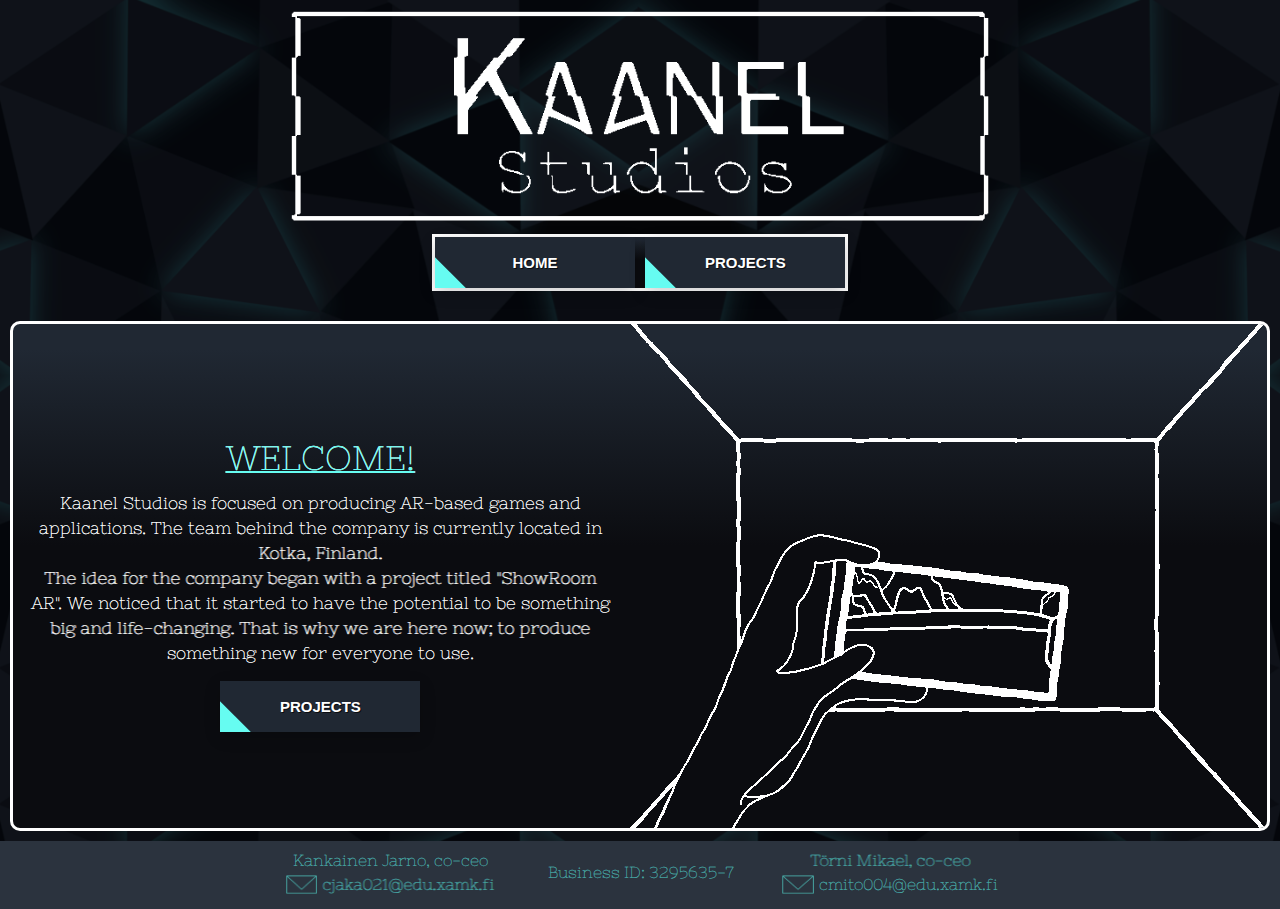
==== commit b8dfde3b: "Nimet oikein päin" ====
--- a/index.html
+++ b/index.html
@@ -93,7 +93,7 @@
              </div>
                <div class="footer-info-content">
                   <div class="info-top">
-                     Mikael Törni, co-ceo
+                     Törni Mikael, co-ceo
                   </div>
                   <div class="info-bottom">
                      <div class="icon-container">
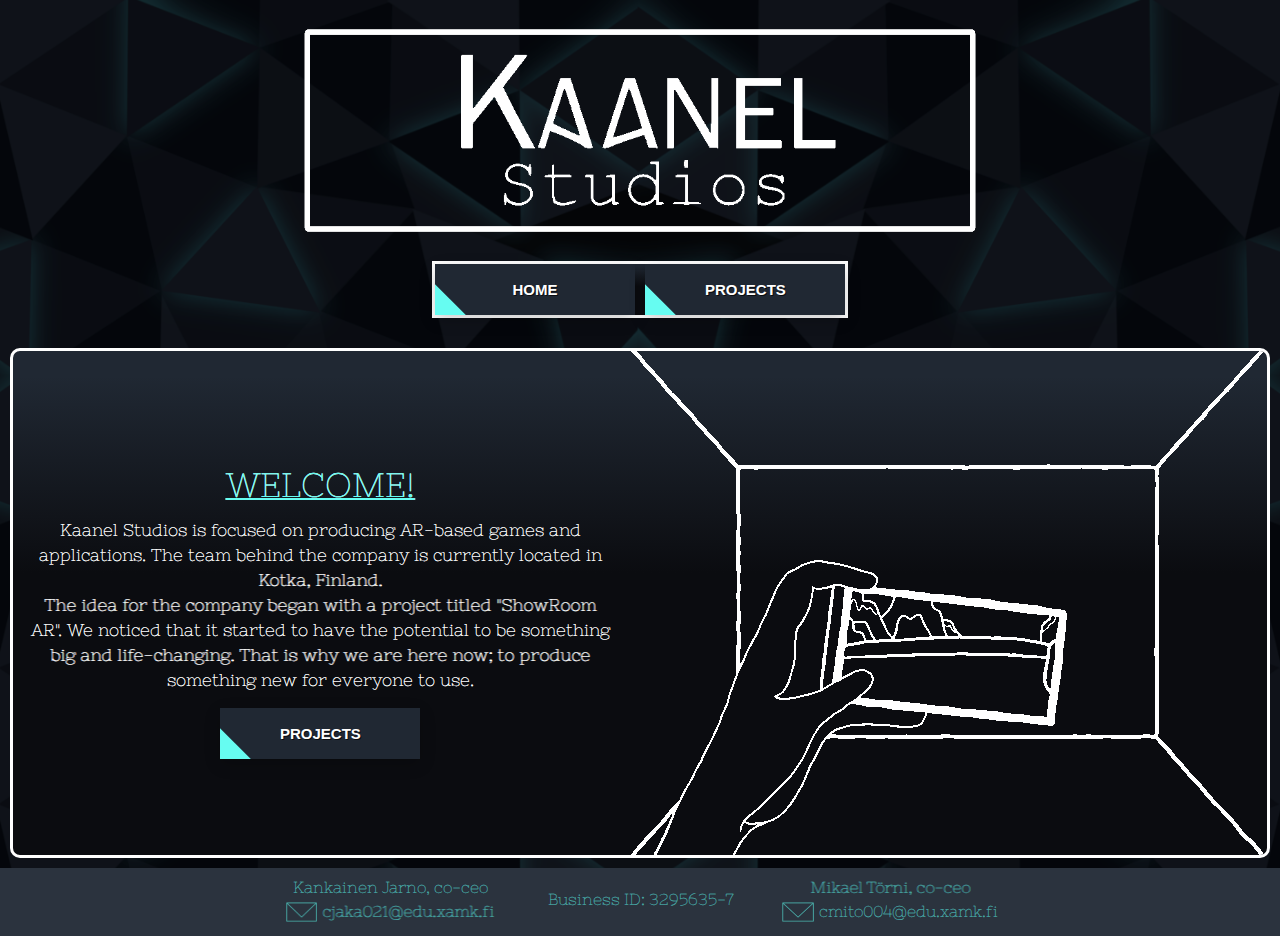
==== commit f42ac65a: "& sekunnin logo" ====
--- a/index.html
+++ b/index.html
@@ -93,7 +93,7 @@
              </div>
                <div class="footer-info-content">
                   <div class="info-top">
-                     Törni Mikael, co-ceo
+                     Mikael Törni, co-ceo
                   </div>
                   <div class="info-bottom">
                      <div class="icon-container">
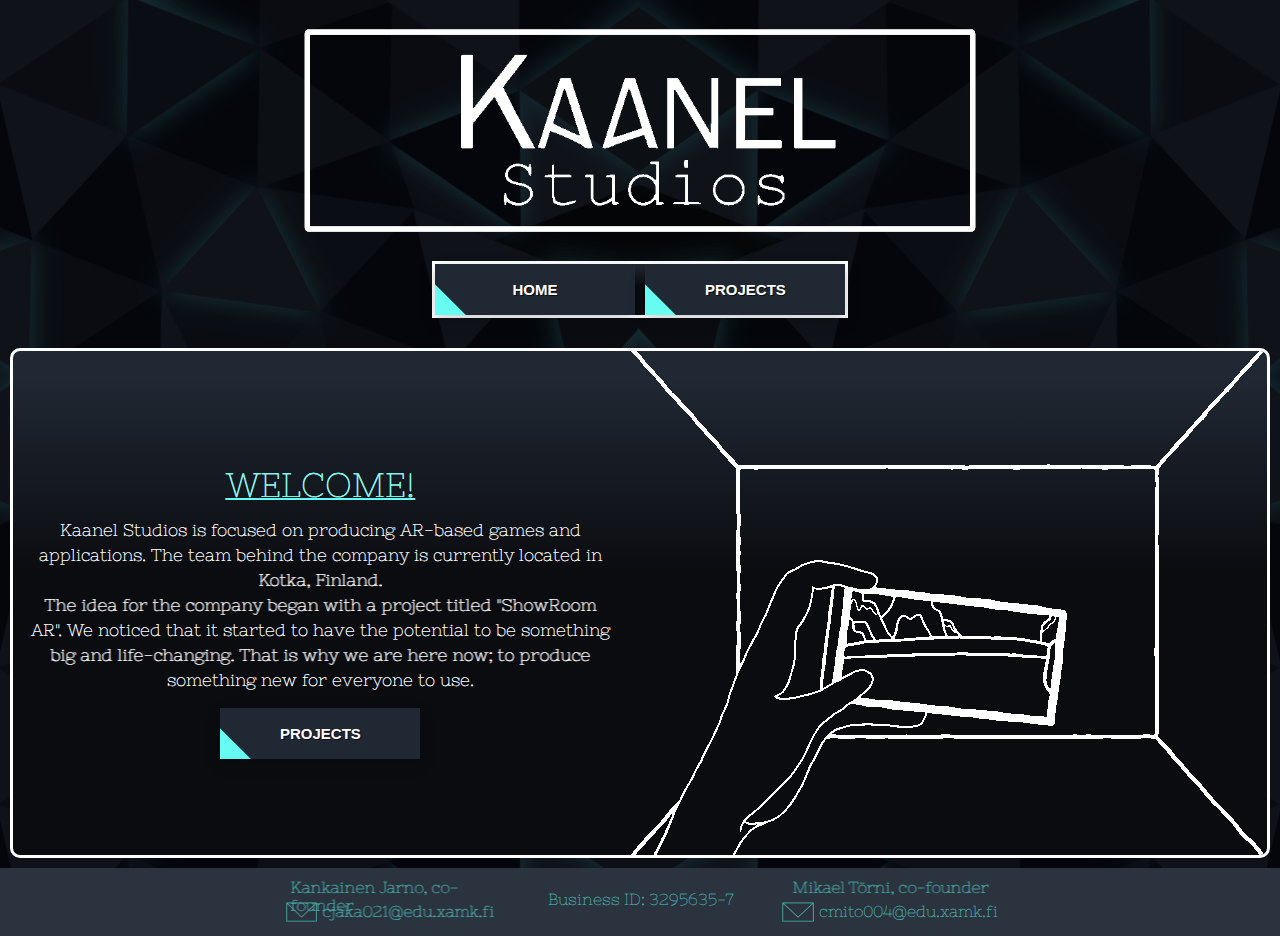
==== commit b8f9985f: "Founders to all" ====
--- a/index.html
+++ b/index.html
@@ -70,7 +70,7 @@
                <div class="footer-info-content">
                   <!-- Holds top half of info -->
                   <div class="info-top">
-                     Kankainen Jarno, co-ceo
+                     Kankainen Jarno, co-founder
                   </div>
                   <!-- Holds bottom half of info -->
                   <div class="info-bottom">
@@ -93,7 +93,7 @@
              </div>
                <div class="footer-info-content">
                   <div class="info-top">
-                     Mikael Törni, co-ceo
+                     Mikael Törni, co-founder
                   </div>
                   <div class="info-bottom">
                      <div class="icon-container">
